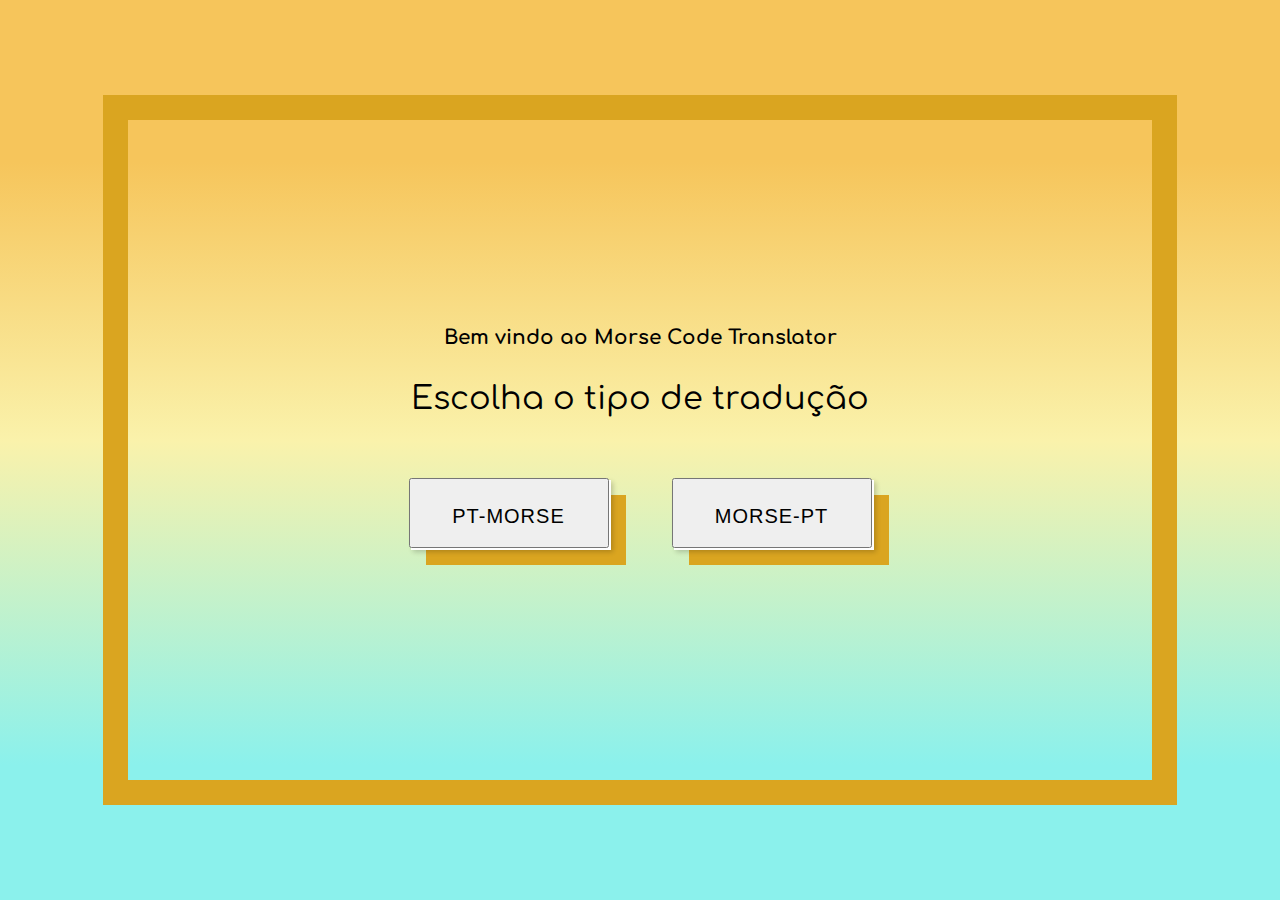
==== index.html @ 7a213bd8 "Add files via upload" ====
<!DOCTYPE html>
<html lang="en">
<head>

    <meta charset="UTF-8">
    <meta name="viewport" content="width=device-width, initial-scale=1.0">
    <link rel="stylesheet" href="inicialcss.css">
    <title>pagina inicial</title>
</head>

<body style="overflow:hidden ;">
    
    <div class="font">
    <h1>Bem vindo ao Morse Code Translator</h1>

    <p>Escolha o tipo de tradução</p>

  
<nav>
    <ul>
      <button onclick="botao();" id="ptmorse" href= "ptmorse.html">PT-MORSE</button>
      <button onclick="botao2();" id="morsept" href= "morsept.html">MORSE-PT</button>
     
    </ul>
  </nav>

</div>
<script>
    function botao() {
var button=document.getElementById('ptmorse');
window.location.href = 'ptmorse.html';
    }

   function botao2() {
var button=document.getElementById('morsept');
window.location.href = 'morsept.html';

    }

</script>
</body>
</html>
---- inicialcss.css ----
@import url('https://fonts.googleapis.com/css2?family=Comfortaa:wght@600&display=swap');

body{
    background: rgb(139,241,236);
   /* background-color:   */
   background:  linear-gradient(0deg, rgba(139,241,236,1) 15%, rgba(250,242,171,1) 51%, rgba(246,197,91,1) 82%) no-repeat center top fixed;

   -webkit-background-size: cover;
   -moz-background-size: cover;
   -o-background-size: cover;
   background-size: cover;
   


    margin: 0;
    height: 100vh;
    display: flex;
    align-items: center;
    justify-content: center;
   
}

:root {
    font-size: 10px;
}

nav ul {
    padding: 0;
    list-style-type: none;
}

nav button {
    width: 20rem;
    height: 7rem;
    font-size: 20px;
    text-align: center;
    line-height: 7rem;
    font-family: sans-serif;
    text-transform: uppercase;
    letter-spacing: 1px;
    position: relative;
    transition: 0.3s;
    margin: 3rem;
}

nav button::before,
nav button::after {
    content: '';
    position: absolute;
    width: inherit;
    height: inherit;
    top: 0;
    left: 0;
    transition: 0.3s;
}

nav button::before {
    background-color: white;
    z-index: -1;
    box-shadow: 0.2rem 0.2rem 0.5rem rgba(0, 0, 0, 0.2);
}

nav button::after {
    background-color: goldenrod;
    transform: translate(1.5rem, 1.5rem);
    z-index: -2;
}

nav button:hover {
    transform: translate(1.5rem, 1.5rem);
    color: white;
}

nav button:hover::before {
    background-color: goldenrod;
}

nav button:hover::after {
    background-color: white;
    transform: translate(-1.5rem, -1.5rem);
}

   p{
       font-size: xx-large;
   }
   .font{
    
   text-align: center;
   
   margin: 2vw;
   width: 50vw;
   border: 2vw solid #daa520;
   padding: 15vw;
   font-family: 'Comfortaa', cursive;
   
}
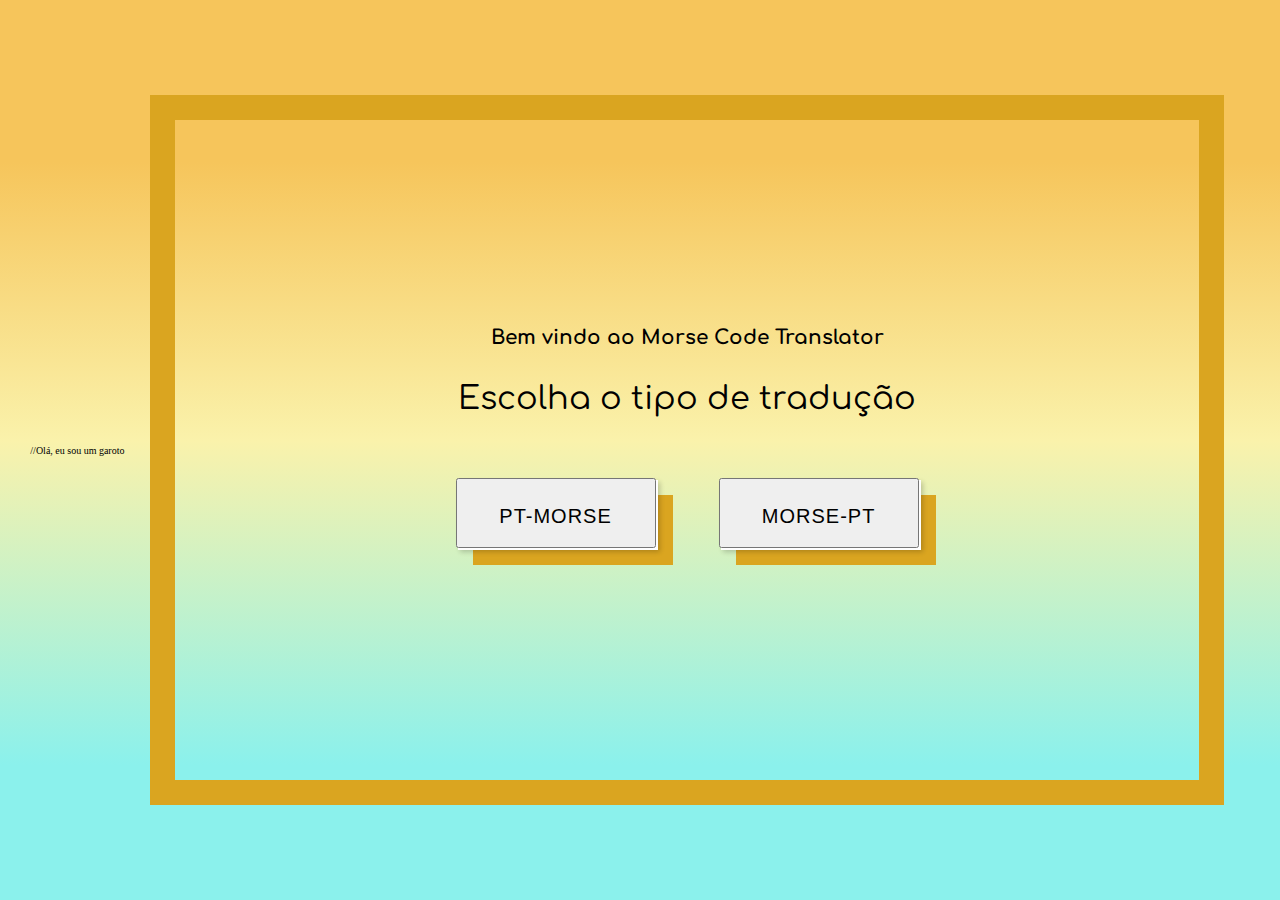
==== commit 3d5abe1c: "Update index.html" ====
--- a/index.html
+++ b/index.html
@@ -1,7 +1,7 @@
 <!DOCTYPE html>
 <html lang="en">
 <head>
-
+//Olá, eu sou um garoto
     <meta charset="UTF-8">
     <meta name="viewport" content="width=device-width, initial-scale=1.0">
     <link rel="stylesheet" href="inicialcss.css">
@@ -39,4 +39,4 @@
 
 </script>
 </body>
-</html>+</html>
